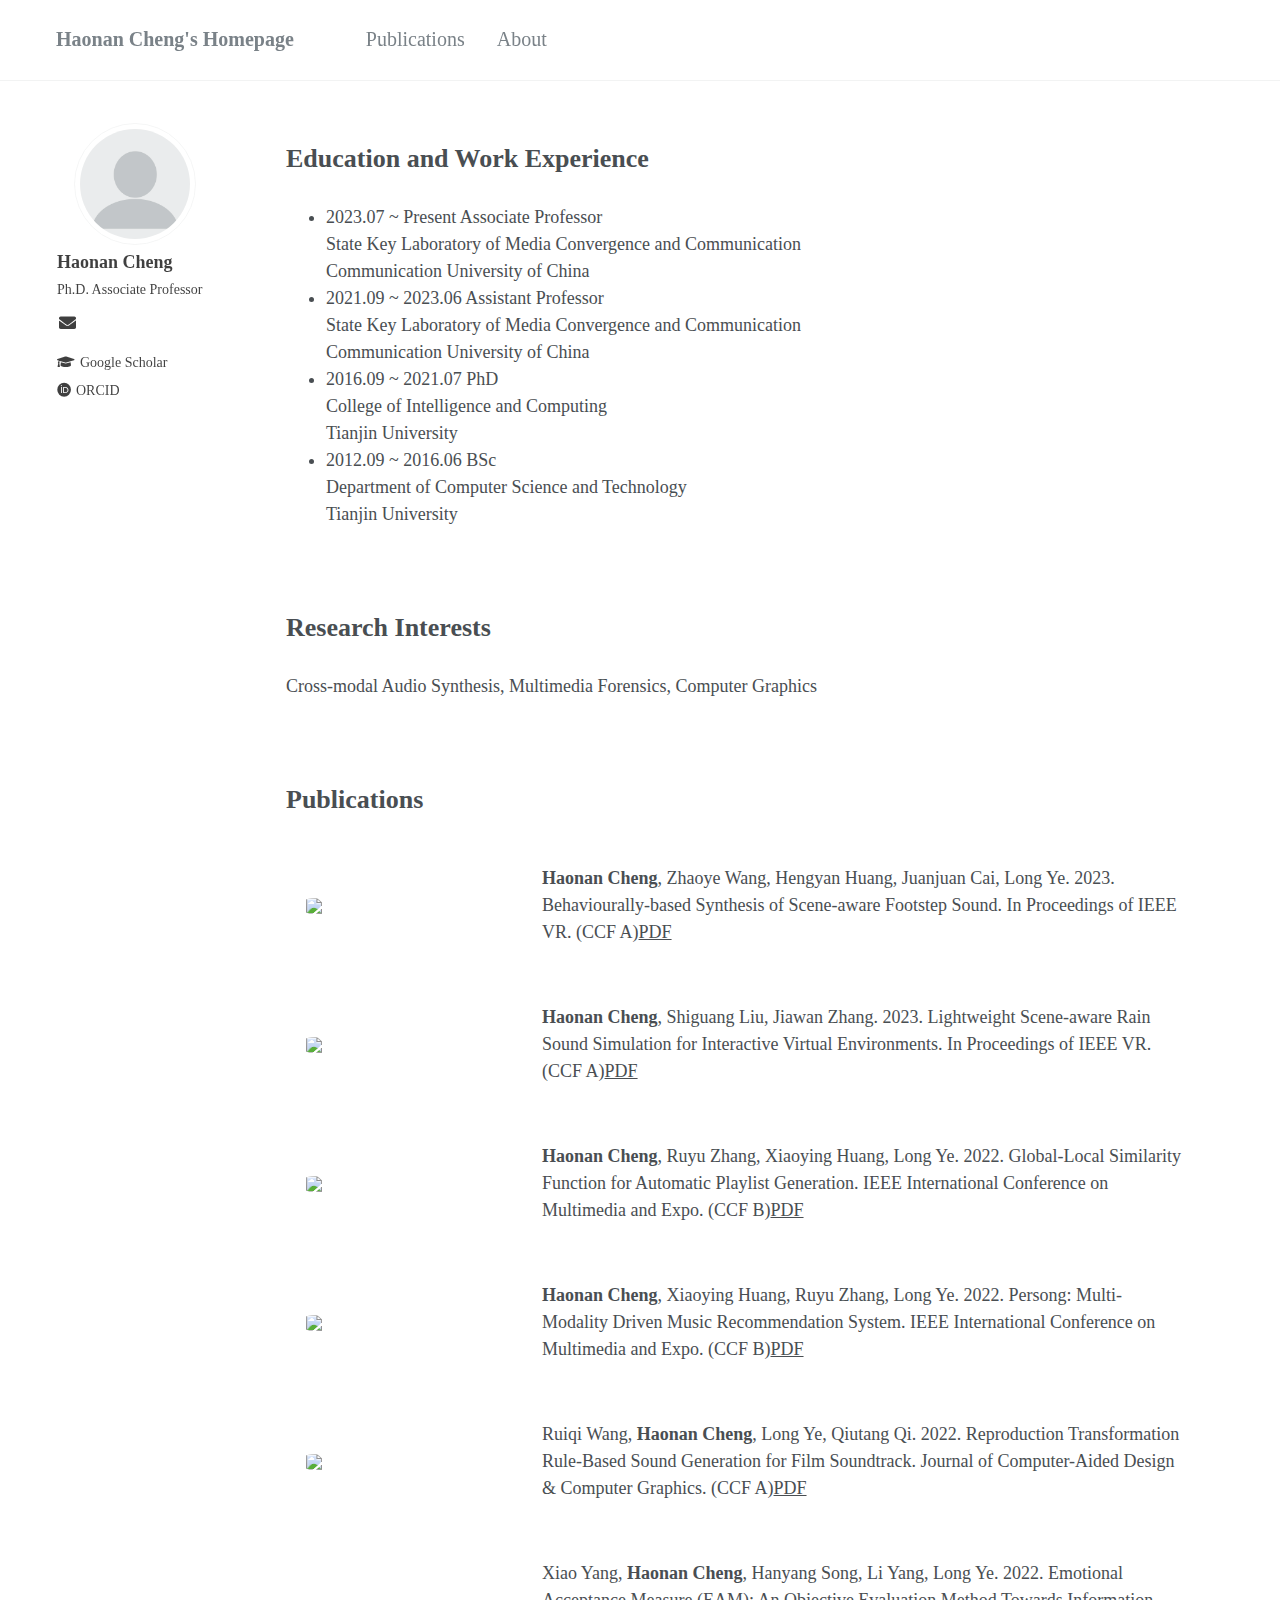
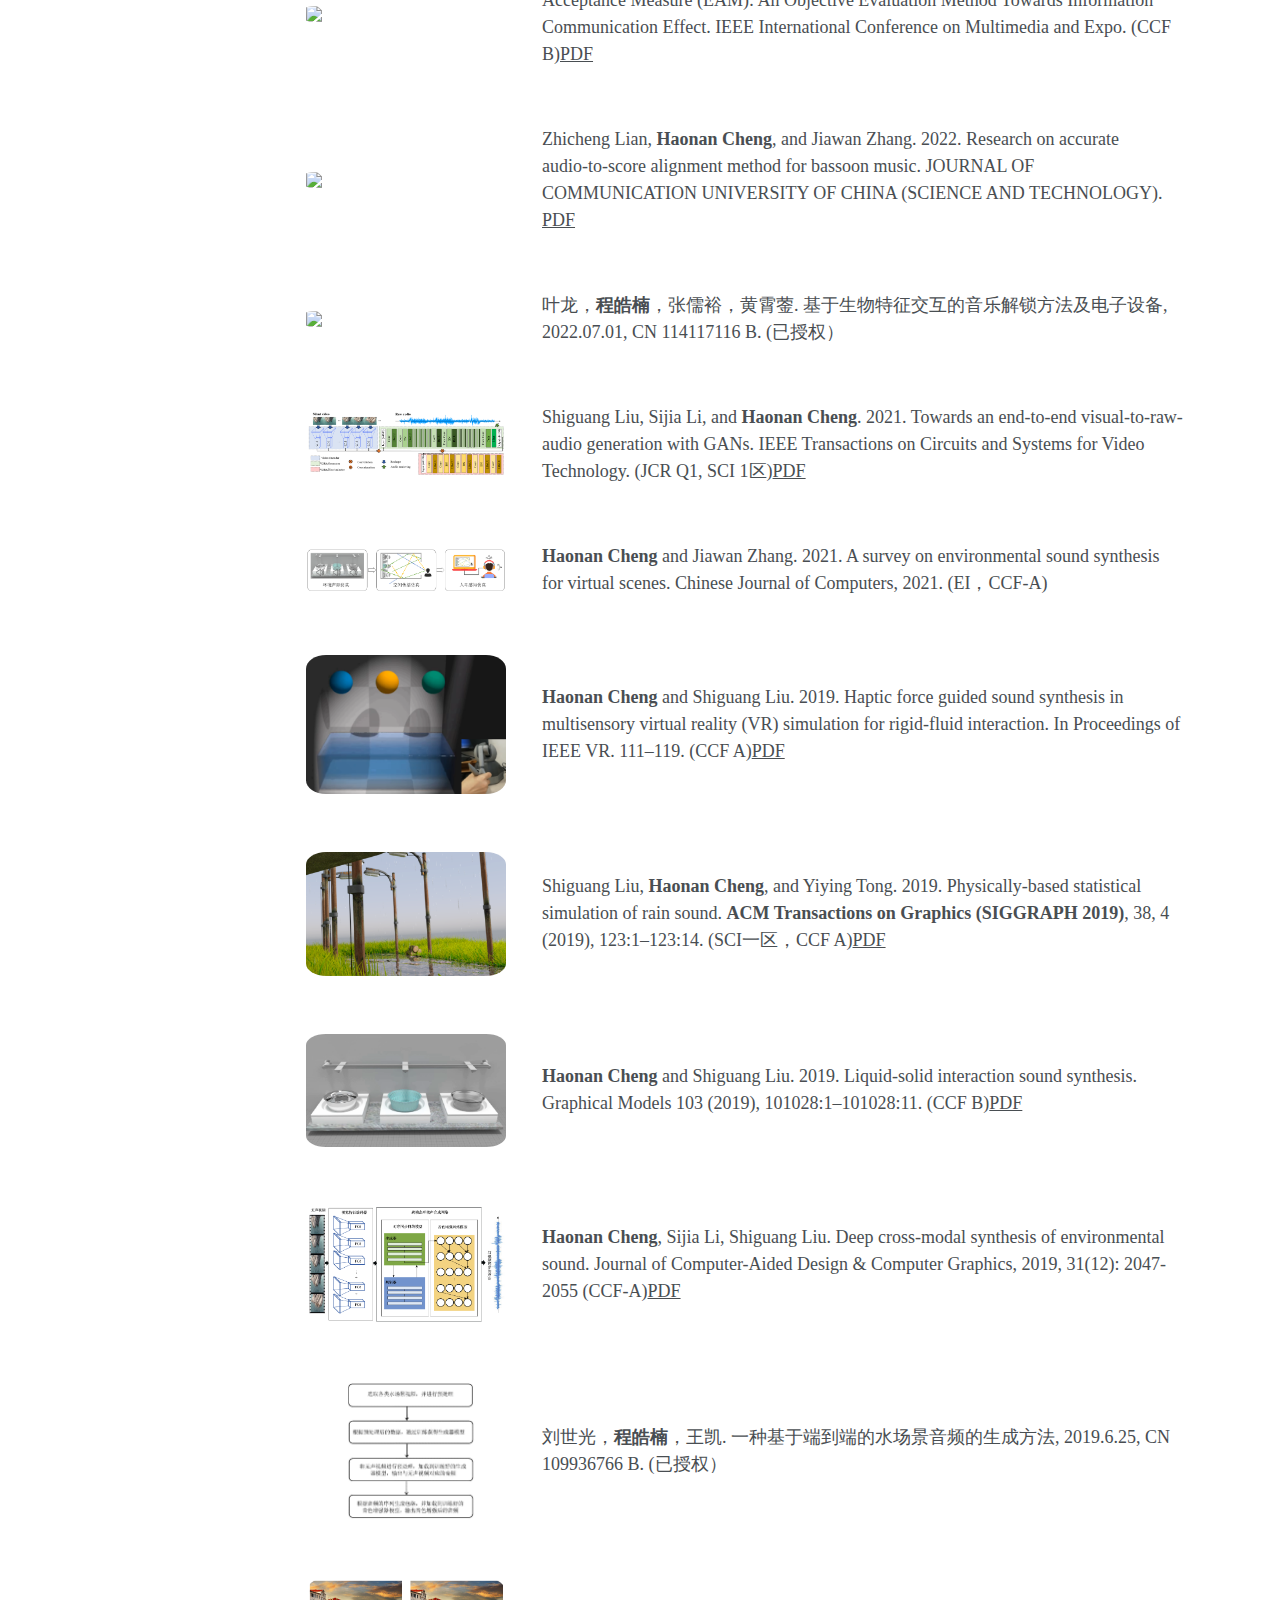
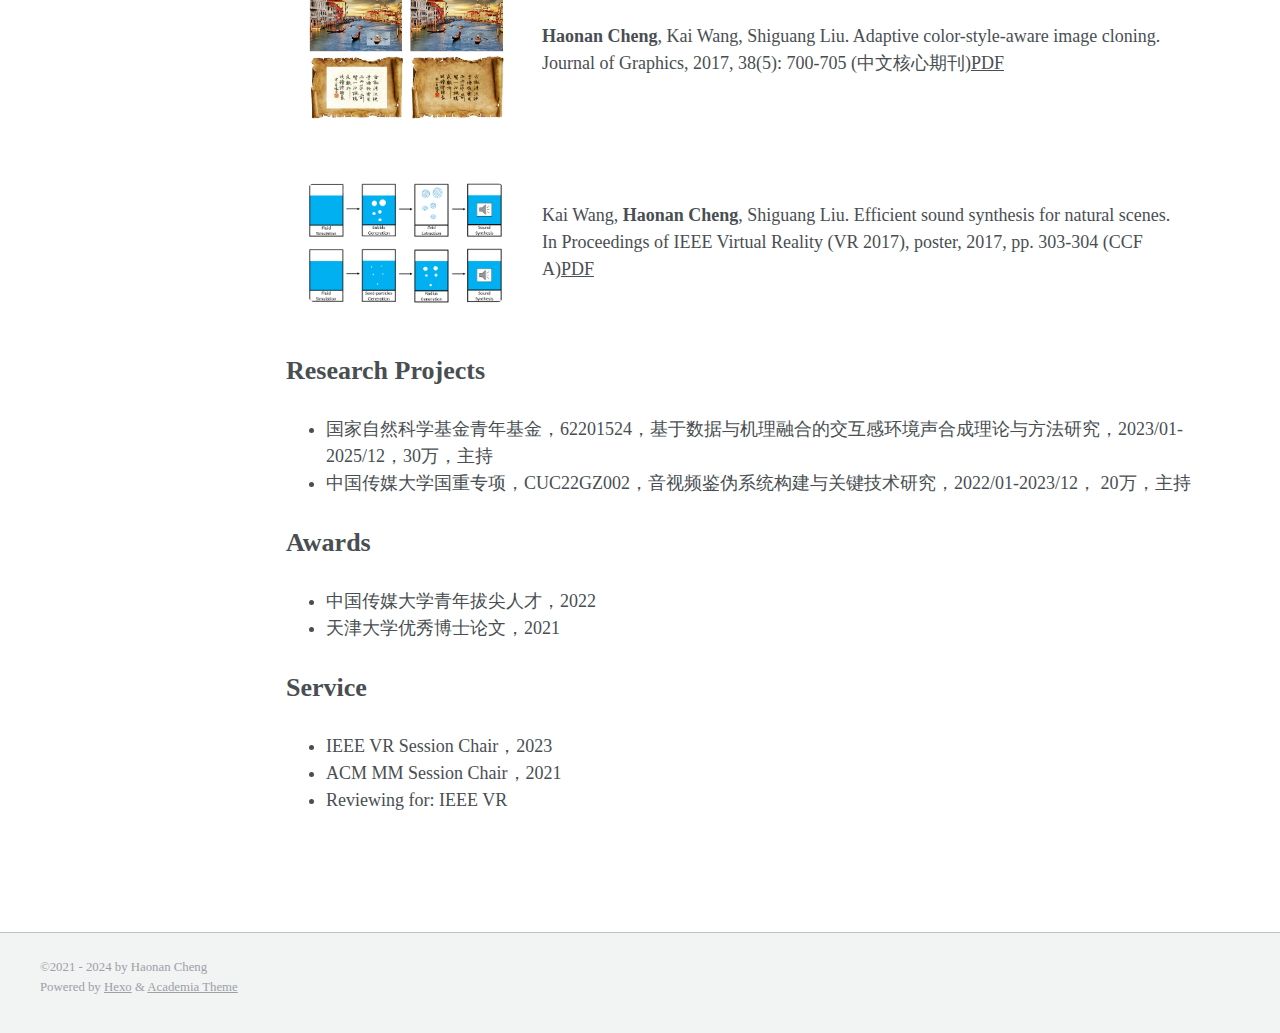
==== archives/index.html @ 6ad378f2 "Site updated: 2024-01-16 16:41:06" ====
<!DOCTYPE html><html lang="en"><head><meta charset="UTF-8"><meta http-equiv="X-UA-Compatible" content="IE=edge"><meta name="viewport" content="width=device-width, initial-scale=1, maximum-scale=5"><title>Haonan Cheng's Homepage</title><meta name="author" content="Haonan Cheng"><link rel="shortcut icon" href="/img/favicon.png"><link rel="stylesheet" href="/css/index.css"><link rel="stylesheet" href="https://cdn.jsdelivr.net/npm/@fortawesome/fontawesome-free@5.13.0/css/all.min.css"><meta name="generator" content="Hexo 5.4.0"></head><body><header id="page_header"><div class="header_wrap"><div id="blog_name"><a class="blog_title" id="site-name" href="/">Haonan Cheng's Homepage</a></div><button class="menus_icon"><div class="navicon"></div></button><ul class="menus_items"><li class="menus_item"><a class="site-page" href="http://haonancheng.cn/2021/08/17/Publications/"> Publications</a></li><li class="menus_item"><a class="site-page" href="http://haonancheng.cn/2021/08/17/Education-and-Work-Experience/"> About</a></li></ul></div></header><main id="page_main"><div class="side-card sticky"><div class="card-wrap" itemscope itemtype="http://schema.org/Person"><div class="author-avatar"><img class="avatar-img" src="/img/me.png" onerror="this.onerror=null;this.src='/img/profile.png'" alt="avatar"></div><div class="author-discrip"><h3>Haonan Cheng</h3><p class="author-bio">Ph.D.  Associate Professor</p></div><div class="author-links"><button class="btn m-social-links">Links</button><ul class="social-icons"><li><a class="social-icon" href="mailto: tjuchn@tju.edu.cn" target="_blank"><i class="fas fa-envelope" aria-hidden="true"></i></a></li></ul><ul class="social-links"><li><a class="e-social-link" href="https://scholar.google.com.hk/citations?user=b-Ic66sAAAAJ&amp;hl=zh-CN" target="_blank"><i class="fas fa-graduation-cap" aria-hidden="true"></i><span>Google Scholar</span></a></li><li><a class="e-social-link" href="https://orcid.org/0000-0003-3407-4318" target="_blank"><i class="fab fa-orcid" aria-hidden="true"></i><span>ORCID</span></a></li></ul></div></div></div><div class="page" itemscope itemtype="http://schema.org/CreativeWork"><article><h3 id="Education-and-Work-Experience"><a href="#Education-and-Work-Experience" class="headerlink" title="Education and Work Experience"></a>Education and Work Experience</h3><ul>
<li>2023.07 ~ Present Associate Professor<br>State Key Laboratory of Media Convergence and Communication<br>Communication University of China</li>
<li>2021.09 ~ 2023.06 Assistant Professor<br>State Key Laboratory of Media Convergence and Communication<br>Communication University of China</li>
<li> 2016.09 ~ 2021.07 PhD<br>College of Intelligence and Computing<br>Tianjin University</li>
<li>2012.09 ~ 2016.06 BSc<br>Department of Computer Science and Technology<br>Tianjin University</li>
</ul>
</article><article><h3 id="Research-Interests"><a href="#Research-Interests" class="headerlink" title="Research Interests"></a>Research Interests</h3><p>Cross-modal Audio Synthesis, Multimedia Forensics, Computer Graphics</p>
</article><article><h3 id="Publications"><a href="#Publications" class="headerlink" title="Publications"></a>Publications</h3><table cellpadding="16" cellspacing="4">
<tr><td>
<div>
<img align="left" src="/img/vr2023-2.png" width=200px> </td>
<td>
<b>Haonan Cheng</b>, Zhaoye Wang, Hengyan Huang, Juanjuan Cai, Long Ye. 2023. Behaviourally-based Synthesis of Scene-aware Footstep Sound. In Proceedings of IEEE VR.  (CCF A)<a href="/attaches/2023vr-2.pdf ">PDF</div></td>
</tr></table>

<p></p>

<table cellpadding="16" cellspacing="4">
<tr><td>
<div>
<img align="left" src="/img/vr2023-1.png" width=200px> </td>
<td>
<b>Haonan Cheng</b>, Shiguang Liu, Jiawan Zhang. 2023. Lightweight Scene-aware Rain Sound Simulation for Interactive Virtual Environments. In Proceedings of IEEE VR.  (CCF A)<a href="/attaches/2023vr-1.pdf ">PDF</div></td>
</tr></table>

<p></p>

<table cellpadding="16" cellspacing="4">
<tr><td>
<div>
<img align="left" src="/img/icme-1.png" width=200px> </td>
<td>
<b>Haonan Cheng</b>, Ruyu Zhang, Xiaoying Huang, Long Ye. 2022. Global-Local Similarity Function for Automatic Playlist Generation. IEEE International Conference on Multimedia and Expo. (CCF B)<a href="/attaches/playlist.pdf ">PDF </a> </div></td>
</tr></table>

<p></p>

<table cellpadding="16" cellspacing="4">
<tr><td>
<div>
<img align="left" src="/img/icme-2.png" width=200px> </td>
<td>
<b>Haonan Cheng</b>, Xiaoying Huang, Ruyu Zhang, Long Ye. 2022. Persong: Multi-Modality Driven Music Recommendation System. IEEE International Conference on Multimedia and Expo. (CCF B)<a href="/attaches/persong.pdf ">PDF </a> </div></td>
</tr></table>

<p></p>

<table cellpadding="16" cellspacing="4">
<tr><td>
<div>
<img align="left" src="/img/cadcg-1.png" width=200px> </td>
<td>
Ruiqi Wang, <b>Haonan Cheng</b>, Long Ye, Qiutang Qi. 2022. Reproduction Transformation Rule-Based Sound Generation for Film Soundtrack. Journal of Computer-Aided Design & Computer Graphics.  (CCF A)<a href="/attaches/2022cadcg.pdf ">PDF</div></td>
</tr></table>

<p></p>

<table cellpadding="16" cellspacing="4">
<tr><td>
<div>
<img align="left" src="/img/icme-3.png" width=200px> </td>
<td>
Xiao Yang, <b>Haonan Cheng</b>, Hanyang Song, Li Yang, Long Ye. 2022. Emotional Acceptance Measure (EAM): An Objective Evaluation Method Towards Information Communication Effect. IEEE International Conference on Multimedia and Expo. (CCF B)<a href="/attaches/eam.pdf ">PDF </a> </div></td>
</tr></table>

<p></p>

<table cellpadding="16" cellspacing="4">
<tr><td>
<div>
<img align="left" src="/img/2022-1.png" width=200px> </td>
<td>
Zhicheng Lian, <b>Haonan Cheng</b>, and Jiawan Zhang. 2022. Research on accurate audio‑to‑score alignment method for bassoon
music. JOURNAL OF COMMUNICATION UNIVERSITY OF CHINA (SCIENCE AND TECHNOLOGY). <a href="/attaches/传媒大学学报.pdf ">PDF </a> </div></td>
</tr></table>

<p></p>
<table cellpadding="16" cellspacing="4">
<tr><td>
<div>
<img align="left" src="/img/zl-1.png" width=200px> </td>
<td>
叶龙，<b>程皓楠</b>，张儒裕，黄霄蓥. 基于生物特征交互的音乐解锁方法及电子设备, 2022.07.01, CN 114117116 B. (已授权）</div></td>
</tr></table>

<p></p>

<table cellpadding="16" cellspacing="4">
<tr><td>
<div>
<img align="left" src="/img/5.png" width=200px> </td>
<td>
Shiguang Liu, Sijia Li, and <b>Haonan Cheng</b>. 2021. Towards an end-to-end visual-to-raw-audio generation with GANs. IEEE Transactions on Circuits and Systems for Video Technology. (JCR Q1, SCI 1区)<a href="/attaches/tcsvt.pdf ">PDF </a> </div></td>
</tr></table>

<p></p>

<table cellpadding="16" cellspacing="4">
<tr><td>
<div>
<img align="left" src="/img/4.png" width=200px> </td>
<td>
<b>Haonan Cheng</b> and Jiawan Zhang. 2021. A survey on environmental sound synthesis for virtual scenes. Chinese Journal of Computers, 2021. (EI，CCF-A)</div></td>
</tr></table>

<p></p>

<table cellpadding="16" cellspacing="4">
<tr><td>
<div>
<img align="left" src="/img/1.png" width=200px> </td>
<td>
<b>Haonan Cheng</b> and Shiguang Liu. 2019. Haptic force guided sound synthesis in multisensory virtual reality (VR) simulation for rigid-fluid interaction. In Proceedings of IEEE VR. 111–119. (CCF A)<a href="/attaches/2019 IEEE VR.pdf ">PDF</div></td>
</tr></table>

<p></p>

<table cellpadding="16" cellspacing="4">
<tr><td>
<div>
<img align="left" src="/img/2.png" width=200px> </td>
<td>
Shiguang Liu, <b>Haonan Cheng</b>, and Yiying Tong. 2019. Physically-based statistical simulation of rain sound. <b>ACM Transactions on Graphics (SIGGRAPH 2019)</b>, 38, 4 (2019), 123:1–123:14. (SCI一区，CCF A)<a href="/attaches/2019 SIGGRAPH.pdf ">PDF</div></td>
</tr></table>

<p></p>

<table cellpadding="16" cellspacing="4">
<tr><td>
<div>
<img align="left" src="/img/3.png" width=200px> </td>
<td>
<b>Haonan Cheng</b> and Shiguang Liu. 2019. Liquid-solid interaction sound synthesis. Graphical Models 103 (2019), 101028:1–101028:11. (CCF B)<a href="/attaches/2019 GMOD Liquid-solid interaction sound synthesis.pdf ">PDF</div></td>
</tr></table>

<p></p>

<table cellpadding="16" cellspacing="4">
<tr><td>
<div>
<img align="left" src="/img/6.png" width=200px> </td>
<td>
<b>Haonan Cheng</b>, Sijia Li, Shiguang Liu. Deep cross-modal synthesis of environmental sound. Journal of Computer-Aided Design & Computer Graphics, 2019, 31(12): 2047-2055 (CCF-A)<a href="/attaches/deep.pdf ">PDF</div></td>
</tr></table>

<p></p>

<table cellpadding="16" cellspacing="4">
<tr><td>
<div>
<img align="left" src="/img/7.png" width=200px> </td>
<td>
刘世光，<b>程皓楠</b>，王凯. 一种基于端到端的水场景音频的生成方法, 2019.6.25, CN 109936766 B. (已授权）</div></td>
</tr></table>

<p></p>

<table cellpadding="16" cellspacing="4">
<tr><td>
<div>
<img align="left" src="/img/8.png" width=200px> </td>
<td>
<b>Haonan Cheng</b>, Kai Wang, Shiguang Liu. Adaptive color-style-aware image cloning. Journal of Graphics, 2017, 38(5): 700-705 (中文核心期刊)<a href="/attaches/color.pdf ">PDF</div></td>
</tr></table>

<p></p>

<table cellpadding="16" cellspacing="4">
<tr><td>
<div>
<img align="left" src="/img/9.png" width=200px> </td>
<td>
Kai Wang, <b>Haonan Cheng</b>, Shiguang Liu. Efficient sound synthesis for natural scenes. In Proceedings of IEEE Virtual Reality (VR 2017), poster, 2017, pp. 303-304 (CCF A)<a href="/attaches/2017 IEEE VR.pdf ">PDF</div></td>
</tr></table>


<h3 id="Research-Projects"><a href="#Research-Projects" class="headerlink" title="Research Projects"></a>Research Projects</h3><ul>
<li>国家自然科学基金青年基金，62201524，基于数据与机理融合的交互感环境声合成理论与方法研究，2023/01-2025/12，30万，主持</li>
<li>中国传媒大学国重专项，CUC22GZ002，音视频鉴伪系统构建与关键技术研究，2022/01-2023/12， 20万，主持</li>
</ul>
<h3 id="Awards"><a href="#Awards" class="headerlink" title="Awards"></a>Awards</h3><ul>
<li>中国传媒大学青年拔尖人才，2022</li>
<li>天津大学优秀博士论文，2021                                  </li>
</ul>
<h3 id="Service"><a href="#Service" class="headerlink" title="Service"></a>Service</h3><ul>
<li>IEEE VR Session Chair，2023</li>
<li>ACM MM Session Chair，2021</li>
<li>Reviewing for: IEEE VR</li>
</ul>
</article></div></main><div class="nav-wrap"><div class="nav"><button class="site-nav"><div class="navicon"></div></button><ul class="nav_items"><li class="nav_item"><a class="nav-page" href="http://haonancheng.cn/2021/08/17/Publications/"> Publications</a></li><li class="nav_item"><a class="nav-page" href="http://haonancheng.cn/2021/08/17/Education-and-Work-Experience/"> About</a></li></ul></div><div class="cd-top"><i class="fa fa-arrow-up" aria-hidden="true"></i></div></div><footer id="page_footer"><div class="footer_wrap"><div class="copyright">&copy;2021 - 2024 by Haonan Cheng</div><div class="theme-info">Powered by <a target="_blank" href="https://hexo.io" rel="nofollow noopener">Hexo</a> & <a target="_blank" href="https://github.com/PhosphorW/hexo-theme-academia" rel="nofollow noopener">Academia Theme</a></div></div></footer><script src="https://cdn.jsdelivr.net/npm/jquery@latest/dist/jquery.min.js"></script><script src="https://cdn.jsdelivr.net/npm/jquery-pjax@latest/jquery.pjax.min.js"></script><script src="/js/main.js"></script></body></html>
---- css/index.css ----
.page pre,
.page .highlight {
  overflow: auto;
  margin: 0 0 1rem;
  padding: 0;
  background: #f8f8f8;
  color: #525252;
  font-size: 1.6rem;
  clear: both;
}
figure.highlight {
  position: relative;
}
.page .highlight code {
  padding: 0.2rem 0.3rem;
  word-wrap: break-word;
  font-size: 1.6rem !important;
}
.page pre {
  padding: 10px 20px;
}
.page pre code {
  padding: 0;
  background: none;
  color: #525252;
  text-shadow: none;
}
.page .highlight {
  position: relative;
  border-radius: 1px;
}
.page .highlight pre {
  margin: 0;
  padding: 8px 0;
  border: none;
}
.page .highlight .line::selection {
  background: rgba(128,203,196,0.251);
  color: #525252;
}
.page .highlight .line.marked {
  background-color: rgba(128,203,196,0.251);
}
.page .highlight table {
  position: relative;
  margin: 0;
  width: auto;
  border: none;
}
.page .highlight td {
  padding: 0;
  border: none;
}
.page .highlight .gutter pre {
  padding-right: 0.8rem;
  padding-left: 0.7rem;
  background-color: #f8f8f8;
  color: #cfd8dc;
  text-align: right;
}
.page .highlight .code pre {
  padding-right: 0.5rem;
  padding-left: 0.5rem;
  width: 100%;
  background-color: #f8f8f8;
}
.page .highlight .line {
  height: 1rem;
}
.page .gutter {
  user-select: none;
  -webkit-user-select: none;
  -moz-user-select: none;
  -ms-user-select: none;
}
.page .gist table {
  width: auto;
}
.page .gist table td {
  border: none;
}
.page pre .deletion {
  background: #fdd;
}
.page pre .addition {
  background: #dfd;
}
.page pre .meta {
  color: #7c4dff;
}
.page pre .comment {
  color: rgba(144,164,174,0.565);
}
.page pre .comment::selection {
  background: rgba(128,203,196,0.251);
  color: #525252;
}
.page pre .variable,
.page pre .attribute,
.page pre .regexp,
.page pre .ruby .constant,
.page pre .xml .tag .title,
.page pre .xml .pi,
.page pre .xml .doctype,
.page pre .html .doctype,
.page pre .css .id,
.page pre .tag .name,
.page pre .css .class,
.page pre .css .pseudo {
  color: #e53935;
}
.page pre .variable::selection,
.page pre .attribute::selection,
.page pre .regexp::selection,
.page pre .ruby .constant::selection,
.page pre .xml .tag .title::selection,
.page pre .xml .pi::selection,
.page pre .xml .doctype::selection,
.page pre .html .doctype::selection,
.page pre .css .id::selection,
.page pre .tag .name::selection,
.page pre .css .class::selection,
.page pre .css .pseudo::selection {
  background: rgba(128,203,196,0.251);
  color: #525252;
}
.page pre .tag {
  color: #c62641;
}
.page pre .tag::selection {
  background: rgba(128,203,196,0.251);
  color: #525252;
}
.page pre .number,
.page pre .preprocessor,
.page pre .literal,
.page pre .params,
.page pre .constant,
.page pre .command {
  color: #f76d47;
}
.page pre .number::selection,
.page pre .preprocessor::selection,
.page pre .literal::selection,
.page pre .params::selection,
.page pre .constant::selection,
.page pre .command::selection {
  background: rgba(128,203,196,0.251);
  color: #525252;
}
.page pre .built_in {
  color: #ffb62c;
}
.page pre .built_in::selection {
  background: rgba(128,203,196,0.251);
  color: #525252;
}
.page pre .ruby .class .title,
.page pre .css .rules .attribute,
.page pre .string,
.page pre .value,
.page pre .inheritance,
.page pre .header,
.page pre .ruby .symbol,
.page pre .xml .cdata,
.page pre .special,
.page pre .number,
.page pre .formula {
  color: #0086b3;
}
.page pre .ruby .class .title::selection,
.page pre .css .rules .attribute::selection,
.page pre .string::selection,
.page pre .value::selection,
.page pre .inheritance::selection,
.page pre .header::selection,
.page pre .ruby .symbol::selection,
.page pre .xml .cdata::selection,
.page pre .special::selection,
.page pre .number::selection,
.page pre .formula::selection {
  background: rgba(128,203,196,0.251);
  color: #525252;
}
.page pre .keyword,
.page pre .title,
.page pre .css .hexcolor {
  color: #c62641;
}
.page pre .keyword::selection,
.page pre .title::selection,
.page pre .css .hexcolor::selection {
  background: rgba(128,203,196,0.251);
  color: #525252;
}
.page pre .function,
.page pre .python .decorator,
.page pre .python .title,
.page pre .ruby .function .title,
.page pre .ruby .title .keyword,
.page pre .perl .sub,
.page pre .javascript .title,
.page pre .coffeescript .title {
  color: #6182b8;
}
.page pre .function::selection,
.page pre .python .decorator::selection,
.page pre .python .title::selection,
.page pre .ruby .function .title::selection,
.page pre .ruby .title .keyword::selection,
.page pre .perl .sub::selection,
.page pre .javascript .title::selection,
.page pre .coffeescript .title::selection {
  background: rgba(128,203,196,0.251);
  color: #525252;
}
.page pre .tag .attr,
.page pre .javascript .function {
  color: #7c4dff;
}
.page pre .tag .attr::selection,
.page pre .javascript .function::selection {
  background: rgba(128,203,196,0.251);
  color: #525252;
}
* {
  -webkit-text-size-adjust: none;
}
html {
  height: 100%;
  margin: 0;
  font-size: 62.5%;
  -webkit-font-smoothing: antialiased;
  box-sizing: border-box;
}
body {
  height: 100%;
  margin: 0;
  padding: 0;
  color: #494e52;
  font-size: 1.8em;
  line-height: 1.5;
  font-family: "Times New Roman", FangSong, STFangsong, sans-serif;
  scroll-behavior: smooth;
}
a,
span,
.btn {
  font-family: "Times New Roman", FangSong, STFangsong, sans-serif;
}
img {
  $max-width: 100%;
  border-radius: 10%;
}
blockquote {
  position: relative;
  color: #999;
  font-weight: 400;
  background-color: #f7f7f7;
  border-left: 5px solid #777;
  padding: 1rem 1rem 1rem 1.5rem;
  margin: 1rem 3rem 1rem 2rem;
}
blockquote p {
  margin: 0;
}
#page_header {
  position: relative;
  border-bottom: 1px solid #f2f3f3;
  -webkit-animation: intro 0.3s both;
  animation: intro 0.3s both;
  -webkit-animation-delay: 0.15s;
  animation-delay: 0.15s;
  z-index: 20;
}
.header_wrap {
  max-width: 1200px;
  margin-left: auto;
  margin-right: auto;
  clear: both;
  padding: 1.6rem 2rem 1rem;
  font-size: 2rem;
}
#blog_name {
  display: inline-block;
  width: auto;
  vertical-align: top;
}
#blog_name a {
  display: block;
  margin: 0 1.6rem;
  padding: 0.8rem 0;
  color: #7a8288;
  font-weight: 600;
  text-decoration: none;
  -webkit-transition: all 0.2s ease-in-out;
  transition: all 0.2s ease-in-out;
}
#blog_name a:hover {
  color: #000;
}
@media (max-width: 34em) {
  .menus-open .menus_items {
    visibility: visible;
    opacity: 1;
    pointer-events: auto;
  }
  .menus_items {
    visibility: hidden;
    opacity: 0;
    position: absolute;
    right: 10px;
    margin: 0;
    box-shadow: rgba(0,0,0,0.25) 0px 0px 10px;
    padding: 5px;
    border-width: 1px;
    border-style: solid;
    border-color: #f2f3f3;
    border-image: initial;
    border-radius: 4px;
    background: #fff;
    list-style: none;
    transition: all ease-in-out 0.2s;
    pointer-events: none;
  }
  .menus_items::before {
    display: block;
    content: "";
    position: absolute;
    top: -10px;
    left: calc(50% + 15px);
    width: 0px;
    z-index: 0;
    border-style: solid;
    border-width: 0px 10px 10px;
    border-color: #fff transparent;
  }
  .menus_items li {
    display: block;
    border-bottom: 1px solid #f2f3f3;
  }
  .menus_items li a {
    display: block;
    color: #7a8288;
    font-size: 1.6rem;
    margin: 0px;
    padding: 8px 15px;
    text-decoration: none;
    transition: all 0.2s ease-in-out 0s;
  }
}
.menus_icon {
  display: inline-block;
  position: absolute;
  right: 30px;
  top: 22px;
  height: 30px;
  width: 30px;
  background-color: #7a8288;
  color: #fff;
  cursor: pointer;
  padding: 0px 0.3rem;
  border-width: 0px;
  outline: none;
}
.menus-open .navicon {
  background: transparent;
}
.menus-open .navicon::before {
  transform-origin: 50% 50%;
  top: 0px;
  left: -3px;
  width: 25px;
  transform: rotate3d(0, 0, 1, 45deg);
}
.menus-open .navicon::after {
  transform-origin: 50% 50%;
  top: 0px;
  left: -3px;
  width: 25px;
  transform: rotate3d(0, 0, 1, -45deg);
}
@media (min-width: 34em) {
  .menus_items {
    display: inline-block;
    list-style-type: none;
    margin: 0;
    clear: both;
  }
  .menus_items li {
    display: table-cell;
    vertical-align: middle;
  }
  .menus_items li a {
    position: relative;
    display: block;
    margin: 0 1.6rem;
    padding: 0.8rem 0;
    color: #7a8288;
    text-decoration: none;
  }
  .menus_items li a::before {
    content: "";
    position: absolute;
    left: 0;
    bottom: 0;
    height: 4px;
    background: #bdc1c4;
    width: 100%;
    -webkit-transition: all 0.2s ease-in-out;
    transition: all 0.2s ease-in-out;
    -webkit-transform: scaleX(0);
    -ms-transform: scaleX(0);
    transform: scaleX(0);
  }
  .menus_items li a:hover {
    color: #5c6266;
  }
  .menus_items li a:hover::before {
    -webkit-transform: scaleX(1);
    -ms-transform: scaleX(1);
    transform: scaleX(1);
  }
  .menus_icon {
    display: none;
  }
}
#page_main {
  min-height: 72%;
  margin-left: auto;
  margin-right: auto;
  clear: both;
  margin-top: 3.2rem;
  margin-bottom: 6.4rem;
  padding-left: 1.6rem;
  padding-right: 1.6rem;
  animation: intro 0.3s both;
  animation-delay: 0.35s;
}
#page_main::after {
  clear: both;
  content: "";
  display: table;
}
.page-title {
  font-size: 3rem;
  padding: 0 1.2rem;
}
.page article {
  padding-left: 1.2rem;
  padding-right: 1.2rem;
}
.page article h1 {
  font-size: 3rem;
}
.page article h2 {
  font-size: 2.8rem;
}
.page article h3 {
  font-size: 2.6rem;
}
.page article p,
.page article li {
  font-size: 1.8rem;
}
.page article a {
  color: #494e52;
  -webkit-transition: all 0.2s ease-in-out;
  transition: all 0.2s ease-in-out;
}
.page article a:hover {
  color: #c62641;
}
.page article .highlight {
  overflow: auto;
  margin: 0 0 1rem;
  padding: 0;
  background: #f8f8f8;
  color: #525252;
  line-height: 20px;
}
.page article .gutter pre {
  padding-right: 0.8rem;
  padding-left: 0.7rem;
  background-color: #f8f8f8;
  color: #cfd8dc;
  text-align: right;
}
.page article code {
  font-family: "Times New Roman", FangSong, STFangsong, sans-serif;
  padding: 0.2rem 0.3rem;
  background: rgba(27,31,35,0.05);
  word-wrap: break-word;
}
@media screen and (min-width: 66.67em) {
  #page_main {
    max-width: 1200px;
  }
}
@media (min-width: 34em) {
  .page {
    width: 82.5%;
    float: right;
    margin-right: 0;
  }
  .page .page-title {
    padding: 0 3.6rem;
  }
  .page article {
    padding: 0 3.6rem 3.6rem;
  }
}
.side-card {
  clear: both;
  margin-bottom: 1.6rem;
  -webkit-transform: translate3d(0, 0, 0);
  transform: translate3d(0, 0, 0);
}
.side-card .card-wrap {
  padding-left: 10px;
}
.side-card img {
  width: 100%;
}
.side-card p,
.side-card li {
  font-size: 1.4rem;
  line-height: 1.5;
}
.author-avatar {
  display: table-cell;
  vertical-align: top;
  width: 40px;
  height: 40px;
}
.author-avatar img {
  width: 100%;
  max-width: 110px;
  border-radius: 50%;
}
.author-discrip {
  display: table-cell;
  vertical-align: top;
  padding-left: 15px;
  padding-right: 15px;
  line-height: 1;
}
.author-discrip h3 {
  margin: 0px;
  font-size: 1.8rem;
}
.author-discrip .author-bio {
  font-size: 1.2rem;
  margin: 0.3rem 0;
}
.author-links {
  display: table-cell;
  position: relative;
  vertical-align: top;
  z-index: 10;
  cursor: pointer;
}
.author-links li {
  white-space: nowrap;
  margin-bottom: 0.5em;
}
.author-links a {
  margin-bottom: 5px;
  padding-right: 5px;
  padding-top: 2px;
  padding-bottom: 2px;
  color: inherit;
  font-size: 1.4rem;
  text-decoration: none;
}
.author-links button {
  margin-bottom: 0px;
}
.btn {
  display: inline-block;
  margin-bottom: 0.25em;
  font-size: 0.75em;
  font-weight: bold;
  text-align: center;
  background-color: #7a8288;
  cursor: pointer;
  color: #fff !important;
  padding: 0.6em 1em;
  text-decoration: none;
  border-radius: 4px;
  border-width: 0px !important;
  border-style: initial !important;
  border-color: initial !important;
  border-image: initial !important;
}
.btn:hover {
  background-color: #333;
}
.m-social-links {
  background-color: #fff;
  color: #7a8288 !important;
  border-width: 1px !important;
  border-style: solid !important;
  border-color: #bdc1c4 !important;
  border-image: initial !important;
}
.m-social-links:hover {
  color: #fff !important;
}
.social-icons {
  visibility: hidden;
  opacity: 0;
  position: absolute;
  right: 0;
  width: 115px;
  margin-top: 15px;
  padding-top: 8px;
  padding-left: 10px;
  list-style-type: none;
  border: 1px solid #f2f3f3;
  border-radius: 4px;
  background: #fff;
  z-index: -1;
  box-shadow: 0 0 10px rgba(0,0,0,0.25);
  cursor: default;
  transition: all ease-in-out 0.2s;
}
.social-icons::before {
  display: block;
  content: "";
  position: absolute;
  top: -10px;
  left: calc(50% + 15px);
  width: 0px;
  z-index: 0;
  border-style: solid;
  border-width: 0px 10px 10px;
  border-color: #fff transparent;
  transition: all 0.2s ease-in-out;
}
.social-icons a {
  font-size: 1.7rem;
}
.social-icons li {
  display: inline-block;
}
.social-icons .fa,
.social-icons .fas,
.social-icons .fab {
  display: inline-block;
  font-size: inherit;
  text-rendering: auto;
  -webkit-font-smoothing: antialiased;
  -moz-osx-font-smoothing: grayscale;
  color: #000;
  width: 1.28571em;
  text-align: center;
  -webkit-transition: all 0.2s ease-in-out;
  transition: all 0.2s ease-in-out;
}
.social-icons .fa:hover,
.social-icons .fas:hover,
.social-icons .fab:hover {
  color: #c62641;
}
.is-open .social-icons {
  visibility: visible;
  opacity: 1;
}
.social-links {
  display: none;
  list-style-type: none;
  cursor: default;
  -webkit-transition: all 0.2s ease-in-out;
  transition: all 0.2s ease-in-out;
}
.social-links .e-social-link {
  color: #000;
}
.social-links .e-social-link .fa,
.social-links .e-social-link .fas,
.social-links .e-social-link .fab {
  padding-right: 0.5rem;
}
.social-links .e-social-link:hover span {
  text-decoration: underline;
}
.cv-links {
  color: #096494 !important;
  display: inline-block;
  position: relative;
  font-size: 1.4rem;
  margin-left: 5.5rem;
}
.cv-links i {
  text-decoration: underline;
}
.cv-links i::before {
  margin-right: 0.5rem;
}
@media (min-width: 66.67em) {
  .side-card {
    padding-right: 0;
  }
}
@media (min-width: 34em) {
  .side-card {
    width: 15.25424%;
    min-width: 165px;
    float: left;
    margin-right: 1.69492%;
    opacity: 0.75;
    -webkit-transition: opacity 0.2s ease-in-out;
    transition: opacity 0.2s ease-in-out;
  }
  .side-card .card-wrap {
    padding: 10px 10px 10px 17px;
  }
  .sticky {
    clear: both;
    position: -webkit-sticky;
    position: sticky;
    top: 2em;
  }
  .sticky>* {
    display: block;
  }
  .author-avatar {
    display: block;
    width: auto;
    height: auto;
    text-align: center;
  }
  .author-avatar img {
    padding: 5px;
    border: 1px solid #f2f3f3;
  }
  .author-discrip {
    display: block;
    width: 100%;
    padding-left: 0;
    padding-right: 0;
    color: #000;
  }
  .author-discrip .author-bio {
    font-size: 1.4rem;
    margin-top: 8px;
    margin-bottom: 10px;
  }
  .author-links {
    display: block;
  }
  .social-icons {
    display: block;
    visibility: visible;
    opacity: 1;
    position: relative;
    width: auto;
    margin: 0;
    padding: 0;
    border: 0;
    background: transparent;
    box-shadow: none;
  }
  .social-icons::before {
    content: none;
  }
  .m-social-links {
    display: none;
  }
  .social-links {
    display: block;
    margin-top: 0.8rem;
    margin-bottom: 1.6rem;
    padding: 0;
  }
  .cv-links {
    margin: 0;
  }
}
#page_footer {
  clear: both;
  height: 100px;
  width: 100%;
  float: left;
  margin-left: 0;
  margin-right: 0;
  color: #9ba1a6;
  -webkit-animation: intro 0.3s both;
  animation: intro 0.3s both;
  -webkit-animation-delay: 0.45s;
  animation-delay: 0.45s;
  background-color: #f2f3f3;
  border-top: 1px solid #bdc1c4;
}
#page_footer a {
  color: #9ba1a6;
  -webkit-transition: all 0.2s ease-in-out;
  transition: all 0.2s ease-in-out;
}
#page_footer a:hover {
  color: #000;
}
.footer_wrap {
  max-width: 600px;
  margin-left: auto;
  margin-right: auto;
  clear: both;
  margin-top: 2em;
  padding-left: 2.5em;
  font-size: 1.28rem;
}
@media (min-width: 66.67em) {
  .footer_wrap {
    max-width: 1200px;
  }
}
@media (min-width: 34em) {
  .footer_wrap {
    padding: 0 1em 2em;
  }
}
.nav-wrap {
  position: fixed;
  bottom: 220px;
  right: 0;
  max-width: 50px;
  visibility: hidden;
  opacity: 0;
  transition: all 0.3s;
  -webkit-transition: all 0.3s;
  -moz-transition: all 0.3s;
}
.nav-wrap.is-visible {
  visibility: visible;
  opacity: 1;
  pointer-events: auto;
}
.nav {
  height: 30px;
  width: 30px;
}
.site-nav {
  position: absolute;
  height: 30px;
  width: 30px;
  background-color: #7a8288;
  color: #fff;
  cursor: pointer;
  padding: 0px 0.3rem;
  border-width: 0px;
  border-style: initial;
  border-color: initial;
  border-image: initial;
  outline: none;
}
.navicon {
  position: relative;
  width: 18px;
  height: 3px;
  background: #fff;
  margin: auto;
  transition: all 0.3s ease 0s;
}
.navicon::before {
  content: "";
  position: absolute;
  top: -8px;
  left: 0px;
  width: 18px;
  height: 3px;
  background: #fff;
  transition: all 0.3s ease 0s;
}
.navicon::after {
  content: "";
  position: absolute;
  bottom: -8px;
  left: 0px;
  width: 18px;
  height: 3px;
  background: #fff;
  transition: all 0.3s ease 0s;
}
.nav-open .navicon {
  background: transparent;
}
.nav-open .navicon::before {
  transform-origin: 50% 50%;
  top: 0px;
  left: -3px;
  width: 25px;
  transform: rotate3d(0, 0, 1, 45deg);
}
.nav-open .navicon::after {
  transform-origin: 50% 50%;
  top: 0px;
  left: -3px;
  width: 25px;
  transform: rotate3d(0, 0, 1, -45deg);
}
.nav_items {
  visibility: hidden;
  opacity: 0;
  position: absolute;
  right: 45px;
  top: -20px;
  margin: 0;
  box-shadow: rgba(0,0,0,0.25) 0px 0px 10px;
  padding: 5px;
  border-width: 1px;
  border-style: solid;
  border-color: #f2f3f3;
  border-image: initial;
  border-radius: 4px;
  background: #fff;
  list-style: none;
  transition: all ease-in-out 0.2s;
}
.nav_items li {
  display: block;
  border-bottom: 1px solid #f2f3f3;
}
.nav_items li a {
  display: block;
  color: #7a8288;
  font-size: 1.6rem;
  margin: 0px;
  padding: 10px 20px;
  text-decoration: none;
  transition: all 0.2s ease-in-out 0s;
}
.nav_items li a:hover {
  color: #5c6266;
  background: #dee0e1;
}
.nav_items::before {
  content: "";
  position: absolute;
  top: 20px;
  right: -10px;
  width: 0px;
  display: block;
  z-index: 0;
  border-style: solid;
  border-width: 10px 0px 10px 10px;
  border-color: transparent transparent transparent #fff;
}
.nav_items::after {
  clear: both;
  content: "";
  display: table;
}
.nav-open .nav_items {
  visibility: visible;
  opacity: 1;
}
.cd-top {
  display: block;
  width: auto;
  height: auto;
}
.cd-top i {
  display: block;
  margin-top: 3px;
  width: 30px;
  height: 30px;
  background-color: #7a8288;
  color: #fff;
  text-align: center;
  text-decoration: none;
  font-size: 16px;
  line-height: 29px;
  cursor: pointer;
}
::-webkit-scrollbar {
  width: 12px;
  height: 8px;
  background-color: #fff;
}
::-webkit-scrollbar-track {
  background-color: #fff;
}
::-webkit-scrollbar-thumb {
  background-color: rgba(122,130,136,0.4);
}
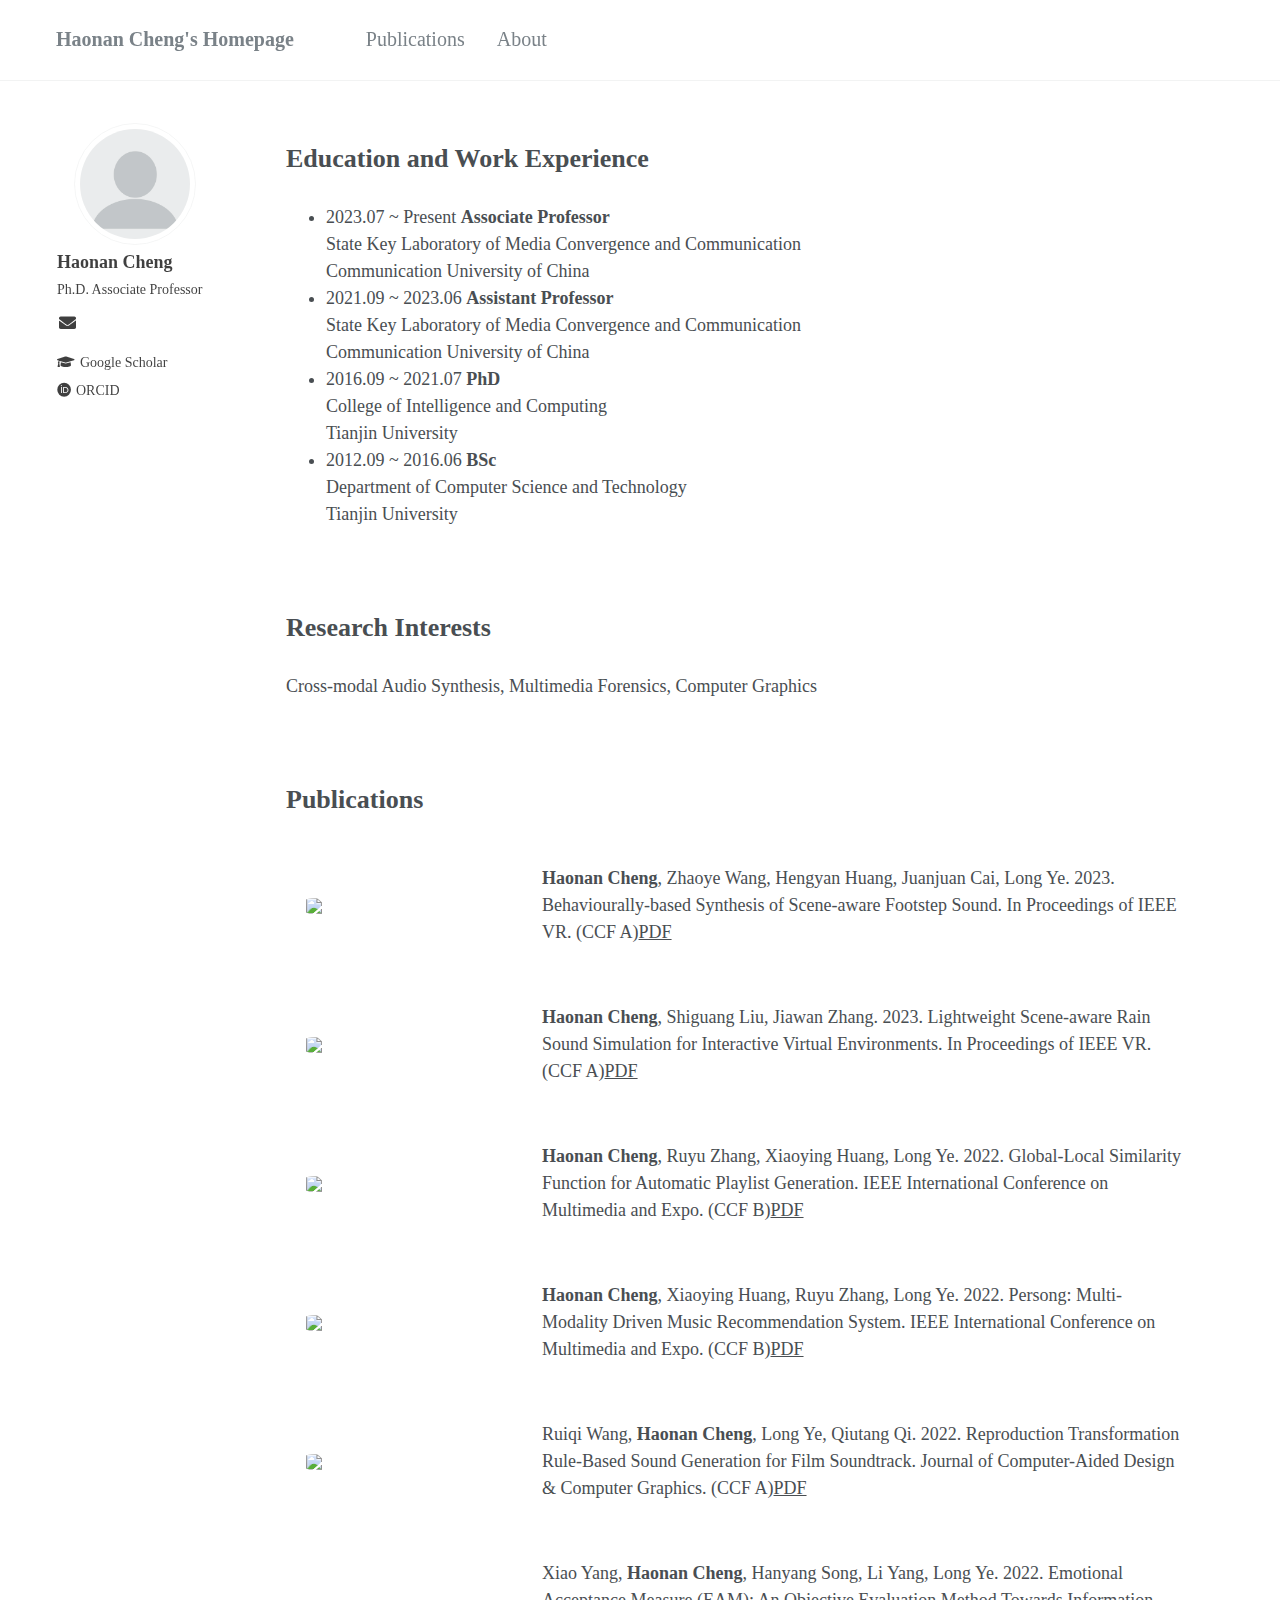
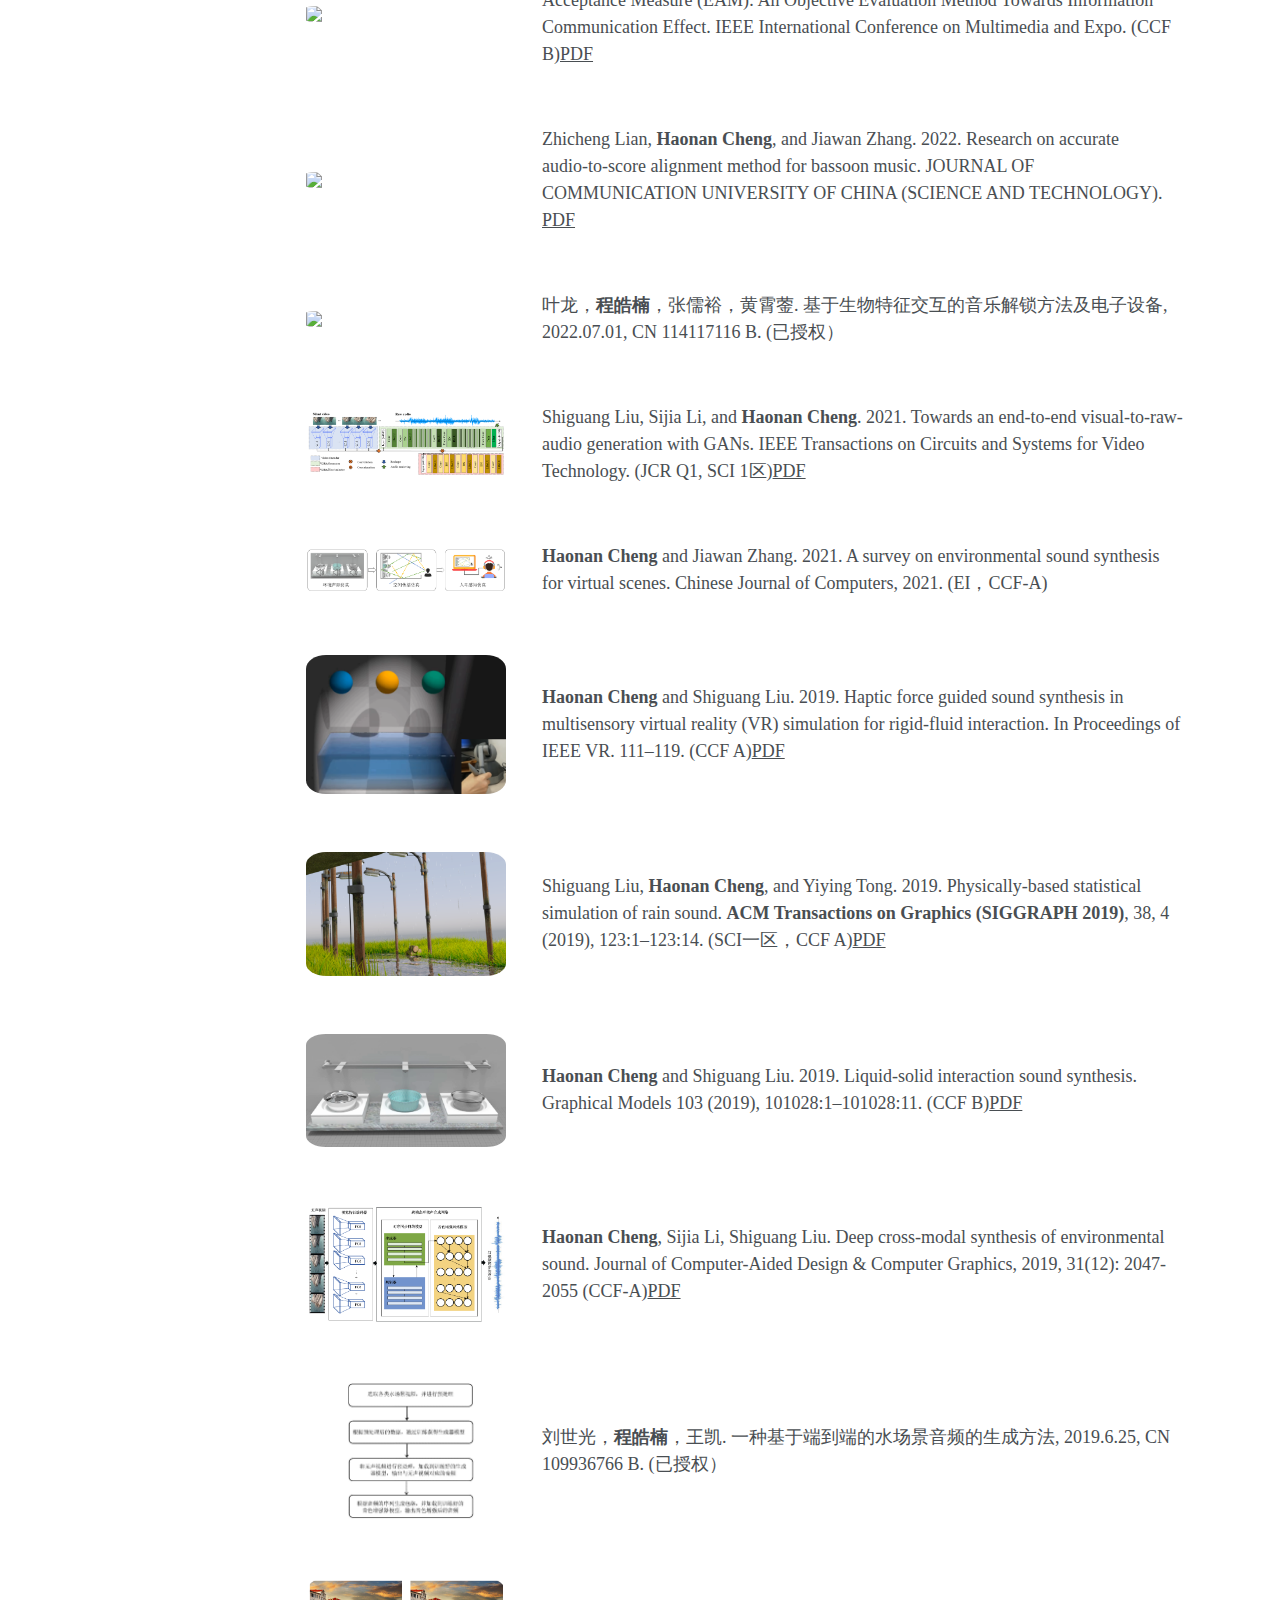
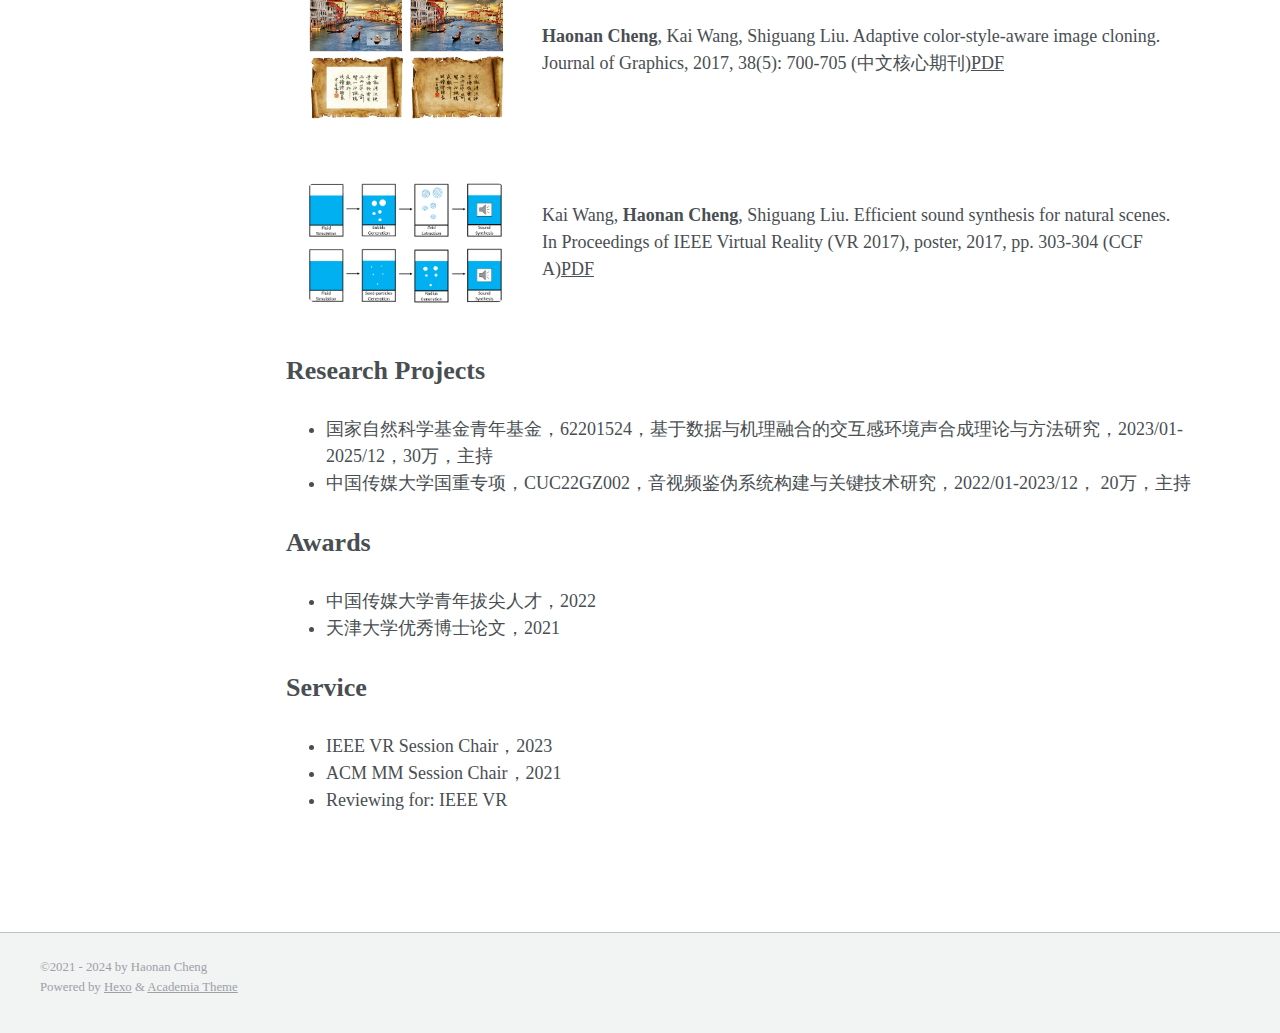
==== commit aec65da2: "Site updated: 2024-01-16 18:26:05" ====
--- a/archives/index.html
+++ b/archives/index.html
@@ -1,8 +1,8 @@
 <!DOCTYPE html><html lang="en"><head><meta charset="UTF-8"><meta http-equiv="X-UA-Compatible" content="IE=edge"><meta name="viewport" content="width=device-width, initial-scale=1, maximum-scale=5"><title>Haonan Cheng's Homepage</title><meta name="author" content="Haonan Cheng"><link rel="shortcut icon" href="/img/favicon.png"><link rel="stylesheet" href="/css/index.css"><link rel="stylesheet" href="https://cdn.jsdelivr.net/npm/@fortawesome/fontawesome-free@5.13.0/css/all.min.css"><meta name="generator" content="Hexo 5.4.0"></head><body><header id="page_header"><div class="header_wrap"><div id="blog_name"><a class="blog_title" id="site-name" href="/">Haonan Cheng's Homepage</a></div><button class="menus_icon"><div class="navicon"></div></button><ul class="menus_items"><li class="menus_item"><a class="site-page" href="http://haonancheng.cn/2021/08/17/Publications/"> Publications</a></li><li class="menus_item"><a class="site-page" href="http://haonancheng.cn/2021/08/17/Education-and-Work-Experience/"> About</a></li></ul></div></header><main id="page_main"><div class="side-card sticky"><div class="card-wrap" itemscope itemtype="http://schema.org/Person"><div class="author-avatar"><img class="avatar-img" src="/img/me.png" onerror="this.onerror=null;this.src='/img/profile.png'" alt="avatar"></div><div class="author-discrip"><h3>Haonan Cheng</h3><p class="author-bio">Ph.D.  Associate Professor</p></div><div class="author-links"><button class="btn m-social-links">Links</button><ul class="social-icons"><li><a class="social-icon" href="mailto: tjuchn@tju.edu.cn" target="_blank"><i class="fas fa-envelope" aria-hidden="true"></i></a></li></ul><ul class="social-links"><li><a class="e-social-link" href="https://scholar.google.com.hk/citations?user=b-Ic66sAAAAJ&amp;hl=zh-CN" target="_blank"><i class="fas fa-graduation-cap" aria-hidden="true"></i><span>Google Scholar</span></a></li><li><a class="e-social-link" href="https://orcid.org/0000-0003-3407-4318" target="_blank"><i class="fab fa-orcid" aria-hidden="true"></i><span>ORCID</span></a></li></ul></div></div></div><div class="page" itemscope itemtype="http://schema.org/CreativeWork"><article><h3 id="Education-and-Work-Experience"><a href="#Education-and-Work-Experience" class="headerlink" title="Education and Work Experience"></a>Education and Work Experience</h3><ul>
-<li>2023.07 ~ Present Associate Professor<br>State Key Laboratory of Media Convergence and Communication<br>Communication University of China</li>
-<li>2021.09 ~ 2023.06 Assistant Professor<br>State Key Laboratory of Media Convergence and Communication<br>Communication University of China</li>
-<li> 2016.09 ~ 2021.07 PhD<br>College of Intelligence and Computing<br>Tianjin University</li>
-<li>2012.09 ~ 2016.06 BSc<br>Department of Computer Science and Technology<br>Tianjin University</li>
+<li>2023.07 ~ Present  <b>Associate Professor</b><br>State Key Laboratory of Media Convergence and Communication<br>Communication University of China</li>
+<li>2021.09 ~ 2023.06  <b>Assistant Professor</b><br>State Key Laboratory of Media Convergence and Communication<br>Communication University of China</li>
+<li> 2016.09 ~ 2021.07 <b>PhD</b><br>College of Intelligence and Computing<br>Tianjin University</li>
+<li>2012.09 ~ 2016.06  <b>BSc</b><br>Department of Computer Science and Technology<br>Tianjin University</li>
 </ul>
 </article><article><h3 id="Research-Interests"><a href="#Research-Interests" class="headerlink" title="Research Interests"></a>Research Interests</h3><p>Cross-modal Audio Synthesis, Multimedia Forensics, Computer Graphics</p>
 </article><article><h3 id="Publications"><a href="#Publications" class="headerlink" title="Publications"></a>Publications</h3><table cellpadding="16" cellspacing="4">
